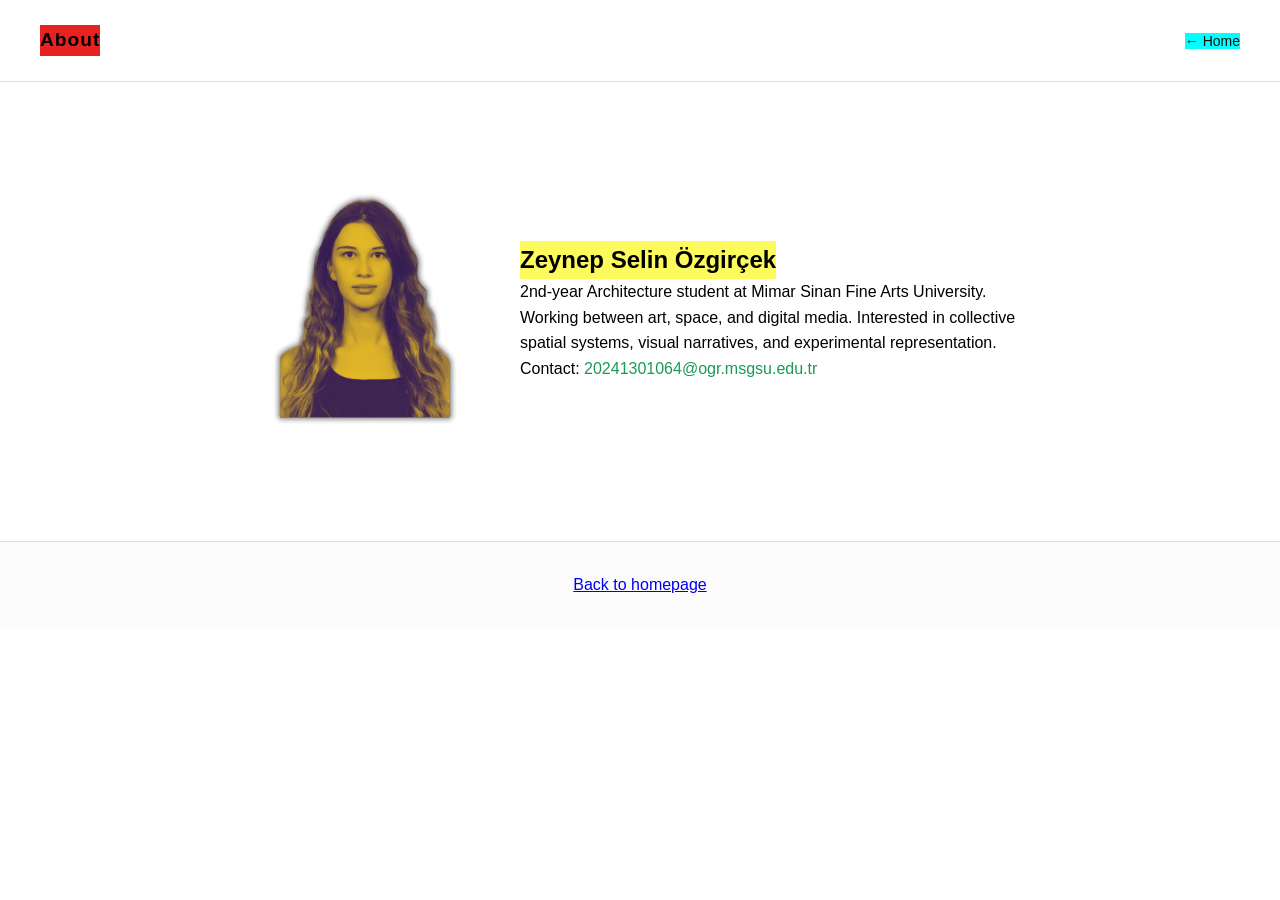
==== about.html @ 96698474 "Add files via upload" ====
<!DOCTYPE html>
<html lang="en">

<head>
<meta charset="UTF-8">
<meta name="viewport" content="width=device-width, initial-scale=1.0">
<title>About</title>
<link rel="stylesheet" href="style.css">
</head>

<body>

<header>
<h1>About</h1>

<nav>
<a href="index.html">← Home</a>
</nav>
</header>


<!-- ABOUT SECTION -->
<section class="about-container">

    <img src="images/resim.png" alt="Profile Photo" class="profile-img">

    <div class="about-text">

        <h2 class="mynamee">Zeynep Selin Özgirçek</h2>

        <p>
        2nd-year Architecture student at Mimar Sinan Fine Arts University.
        Working between art, space, and digital media.
        Interested in collective spatial systems, visual narratives, and experimental representation.
        </p>

        <p>
        Contact:
        <a href="mailto:20241301064@ogr.msgsu.edu.tr" class="email-link">
        20241301064@ogr.msgsu.edu.tr
        </a>
        </p>

    </div>

</section>


<footer>
<p><a href="index.html">Back to homepage</a></p>
</footer>

</body>
</html>
---- style.css ----
*{
margin:0;
padding:0;
box-sizing:border-box;
}

/*Anaokulu sayfası*/
body{
font-family:Helvetica, Arial, sans-serif;
background:white
color #111;
line-height:1.6;

}
html, body, *, input, textarea, a, div, p{
cursor: url("images/cursor.png") 16 14, auto !important;
} /*hocam yazı seçince eski haline dönüyor imleç her şeyi denedim ama çözüm bulamadım ):*/

header{
display:flex;
justify-content:space-between;
align-items:center;
padding:25px 40px;
border-bottom:1px solid #ddd;
background:white;
}

h1{
font-weight:500px;
letter-spacing:1px;
background-color: #e82121;
font-size:larger
}



h3{
    background-color: aqua;
}

.attention{
    background-color: rgb(240, 194, 9);
}
nav a{
margin-left:10px;
text-decoration:none;
color:#111;
font-size:14px;
background-color: aqua;
}

nav a:hover{
opacity:0.5;
}


/*sayfayı üçe bölmenin düzen şeyi*/

.grid{
display:flex;
gap:40px;
padding:60px 40px;
min-height:75vh;
}

.column{
background:rgb(253, 250, 93);
padding:30px;
}

.text{
width:25%;
}

.slider-column{
width:45%;
}

.gallery{
width:30%;
}

.title{
margin-bottom:15px;
font-weight:400;
letter-spacing:1px;
}
::selection {
    background: rgba(232, 33, 33, 0.2); 
    cursor: url("images/cursor.png") 16 14, auto !important;
}



/*kayan görseller için olan yer,burda baya bi AI'dan yardım aldım*/

.slider {
    position: relative;
    width: 100%;
    height: 600px; 
    overflow: hidden;
    background: #ffffff;
}

.slider input {
    display: none; 
}

.slides {
    display: flex;
    width: 500%; 
    height: 100%;
    transition: transform 0.6s cubic-bezier(0.77, 0, 0.175, 1);
}

.slide {
    width: 20%;
    height: 100%;
}

.slide img {
    width: 100%;
    height: 100%;
    object-fit: cover;
}

.dots {
    position: absolute;
    bottom: 20px;
    left: 50%;
    transform: translateX(-50%);
    display: flex;
    gap: 10px;
    z-index: 10;
}

.dots label {
    width: 12px;
    height: 12px;
    border: 1px solid #111;
    border-radius: 50%;
    cursor: pointer;
    transition: 0.3s;
}

#slide1:checked ~ .slides { transform: translateX(0%); }
#slide2:checked ~ .slides { transform: translateX(-20%); }
#slide3:checked ~ .slides { transform: translateX(-40%); }
#slide4:checked ~ .slides { transform: translateX(-60%); }
#slide5:checked ~ .slides { transform: translateX(-80%); }

#slide1:checked ~ .dots label[for="slide1"],
#slide2:checked ~ .dots label[for="slide2"],
#slide3:checked ~ .dots label[for="slide3"],
#slide4:checked ~ .dots label[for="slide4"],
#slide5:checked ~ .dots label[for="slide5"] {
    background: #111;
}


/*Sağ büyümeli resim kısmı*/

.gallery input{
display:none;
}

.gallery img{
width:100%;
height:120px;
object-fit:cover;
cursor:zoom-in;
transition:0.3s;
}

.gallery input:checked + img{
position:fixed;
top:0;
left:0;
width:100vw;
height:100vh;
object-fit:contain;
background:rgba(0,0,0,0.95);
z-index:9999;
cursor:zoom-out;
}

.about-container {
    display: flex;
    align-items: center;
    justify-content: center;
    gap: 40px;
    max-width: 900px;
    margin: 60px auto;
    padding: 20px;
}

.profile-img {
    width: 220px;
    height: auto;
}

.about-text {
    max-width: 500px;

}
.mynamee{
    background-color: rgb(253, 250, 93);
    display: inline-block;
}

/*lisanslama kısmı*/
footer{
text-align:center;
padding:30px;
border-top:1px solid #ddd;
background:rgb(252, 251, 251);
}

/* baska formatta kaymasın diye böyle yapmak gerekiyormuş bunu da AI'dan öğrendim */

@media(max-width:900px){

.grid{
flex-direction:column;
}

.text,
.slider-column,
.gallery{
width:100%;
}

.slider{
height:260px;
}

.slides img{
height:260px;
}

.about{
padding:40px;
text-align:center;
}

}
/*Giriş sayfası*/
@import url('https://fonts.googleapis.com/css2?family=Barriecito&display=swap');

* {
    margin: 0;
    padding: 0;
    box-sizing: border-box;
}

.index-body {
    background-color: rgb(253, 250, 93);
    height: 100vh;
    display: flex;
    justify-content: center;
    align-items:center;
    overflow:hidden
}

.yellow-landing {
    text-align: center;
}

.hero-link {
    text-decoration: none;
    display: flex;
    flex-direction: column; 
    align-items: center;
    transition: transform 0.3s ease;
    cursor: pointer;
}

.hero-link:hover {
    transform: scale(1.05);
}

.main-title {
    font-family: "Barriecito", system-ui;
    font-size: 10rem; /* Oldukça büyük */
    color: white;
    line-height: 0.8;
}

.sub-title {
    font-family: "Barriecito", system-ui;
    font-size: 10rem;
    color: white;
    letter-spacing: 5px;
}

/* Mobil için boyut ayarı */
@media (max-width: 768px) {
    .main-title { font-size: 5rem; }
    .sub-title { font-size: 2.5rem; }
}

* {
    margin: 0;
    padding: 0;
    box-sizing: border-box;
}

.index-body {
    background-color:rgb(247, 244, 68); 
    height: 100vh;
    display: flex;
    justify-content: center;
    align-items: center;
    overflow: hidden;
    position: relative; 
}

.top-nav {
    position: absolute;
    top: 40px;
    right: 40px;
    z-index: 10;
}

.top-nav a {
    text-decoration: none;
    color: white;
    font-family: Helvetica, Arial, sans-serif;
    font-size: 2.5rem;
    font-weight: 300;
    letter-spacing: 2px;
    text-transform: uppercase;
    background-color: transparent; 
    padding: 0; 
    transition: opacity 0.3s ease;
}

.top-nav a:hover {
    opacity: 0.6;
    background-color: transparent; 
}

nav a {
    margin-left: 15px;
    text-decoration: none;
    color: #111;
    font-size: 14px;
    
}

.yellow-landing {
    text-align: center;
}

.hero-link {
    text-decoration: none;
    display: flex;
    flex-direction: column;
    align-items: center;
    transition: transform 0.3s ease;
}

.hero-link:hover {
    transform: scale(1.05) rotate(-1deg);
}

.main-title {
    font-family: "Barriecito", system-ui;
    font-size: 10rem;
    color: white;
    line-height: 0.8;
}

.sub-title {
    font-family: "Barriecito", system-ui;
    font-size: 5rem;
    color: white;
    letter-spacing: 5px;
}

/* MOBİL AYARLAR */
@media (max-width: 768px) {
    .top-nav { top: 20px; right: 20px; }
    .main-title { font-size: 5rem; }
    .sub-title { font-size: 2.2rem; }
}

.top-left {
    position: absolute;
    top: 40px;
    left: 40px;
    z-index: 10;
}

.top-left span {
    color: white;
    font-family:'Barriecito',system-ui;
    font-size: 1rem;
    font-weight: 300;
    letter-spacing: 3px;
    text-transform: uppercase;
    opacity: 0.9;
}
.top-nav {
    position: absolute;
    top: 40px;
    right: 40px;
    z-index: 10;
}

.top-nav a {
    text-decoration: none;
    color: white;
    font-family: Helvetica, Arial, sans-serif;
    font-size: 2rem;
    font-weight: 300;
    letter-spacing: 3px;
    text-transform: uppercase;
    background-color: transparent;
    transition: opacity 0.3s ease;
}

@media (max-width: 768px) {
    .top-left, .top-nav {
        top: 20px;
    }
    .top-left { left: 20px; }
    .top-nav { right: 20px; }
    
    .top-left span, .top-nav a {
        font-size: 0.8rem;
        letter-spacing: 1px;
    }
}
/*HAKKIMDA KISMI*/
.email-link {
    color: #1a9957; 
    text-decoration: none; 
    font-weight: 500;
    transition: color 0.3s ease;
}
.email-link:hover {
    color: #042c08; 
    text-decoration: underline; 
}
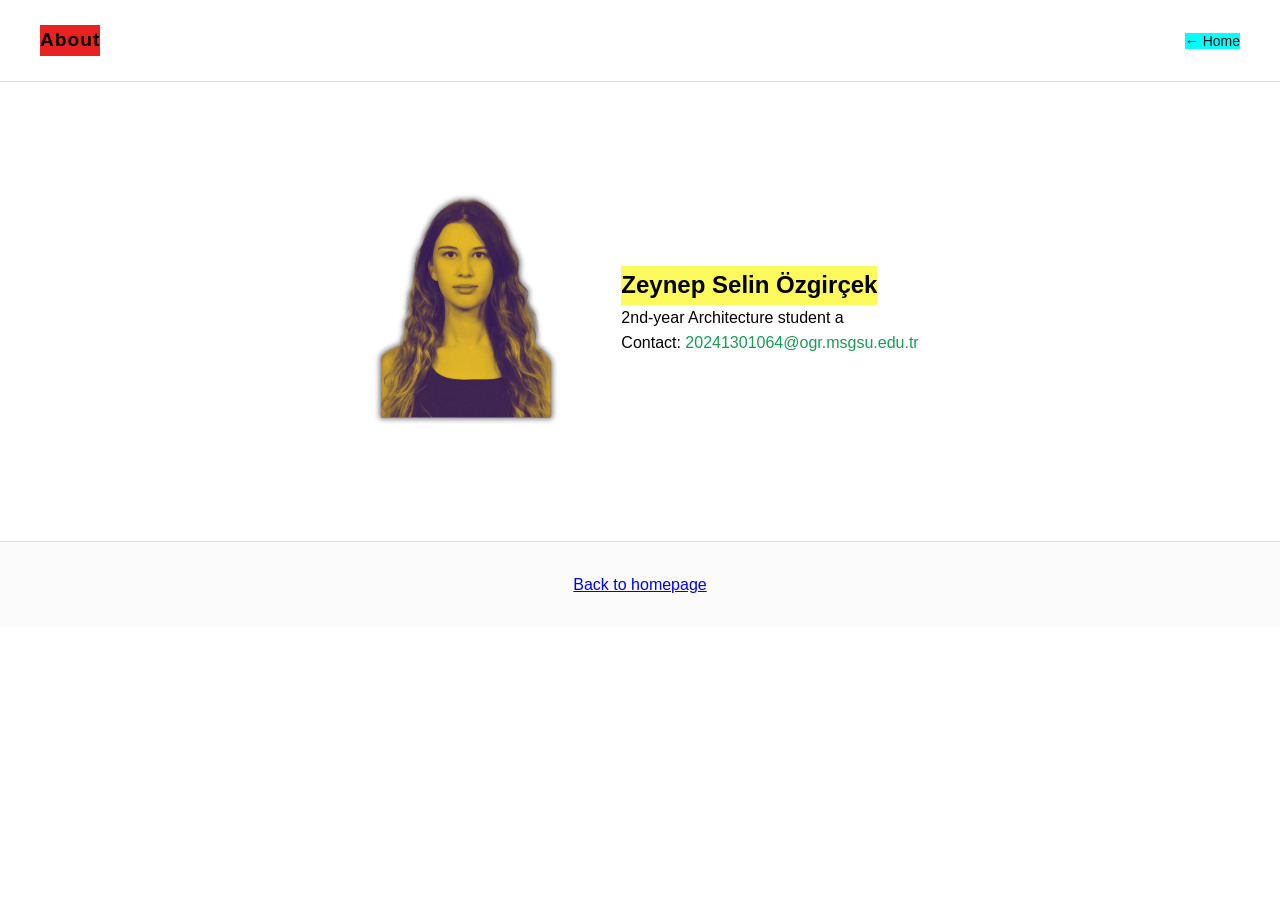
==== commit f51fbb69: "Update about.html" ====
--- a/about.html
+++ b/about.html
@@ -19,7 +19,7 @@
 </header>
 
 
-<!-- ABOUT SECTION -->
+
 <section class="about-container">
 
     <img src="images/resim.png" alt="Profile Photo" class="profile-img">
@@ -28,12 +28,7 @@
 
         <h2 class="mynamee">Zeynep Selin Özgirçek</h2>
 
-        <p>
-        2nd-year Architecture student at Mimar Sinan Fine Arts University.
-        Working between art, space, and digital media.
-        Interested in collective spatial systems, visual narratives, and experimental representation.
-        </p>
-
+<p id="typewriter-text"></p>
         <p>
         Contact:
         <a href="mailto:20241301064@ogr.msgsu.edu.tr" class="email-link">
@@ -49,6 +44,24 @@
 <footer>
 <p><a href="index.html">Back to homepage</a></p>
 </footer>
+<script>
+  
+    const text = "2nd-year Architecture student at Mimar Sinan Fine Arts University. Working between art, space, and digital media. Interested in collective spatial systems, visual narratives, and experimental representation.";
+    
+    const speed = 40; 
+    let i = 0;
 
+    // Daktilo fonksiyonu
+    function typeWriter() {
+        if (i < text.length) {
+            document.getElementById("typewriter-text").innerHTML += text.charAt(i);
+            i++;
+            setTimeout(typeWriter, speed);
+        }
+    }
+
+  
+    window.onload = typeWriter;
+</script>
 </body>
-</html>+</html>
